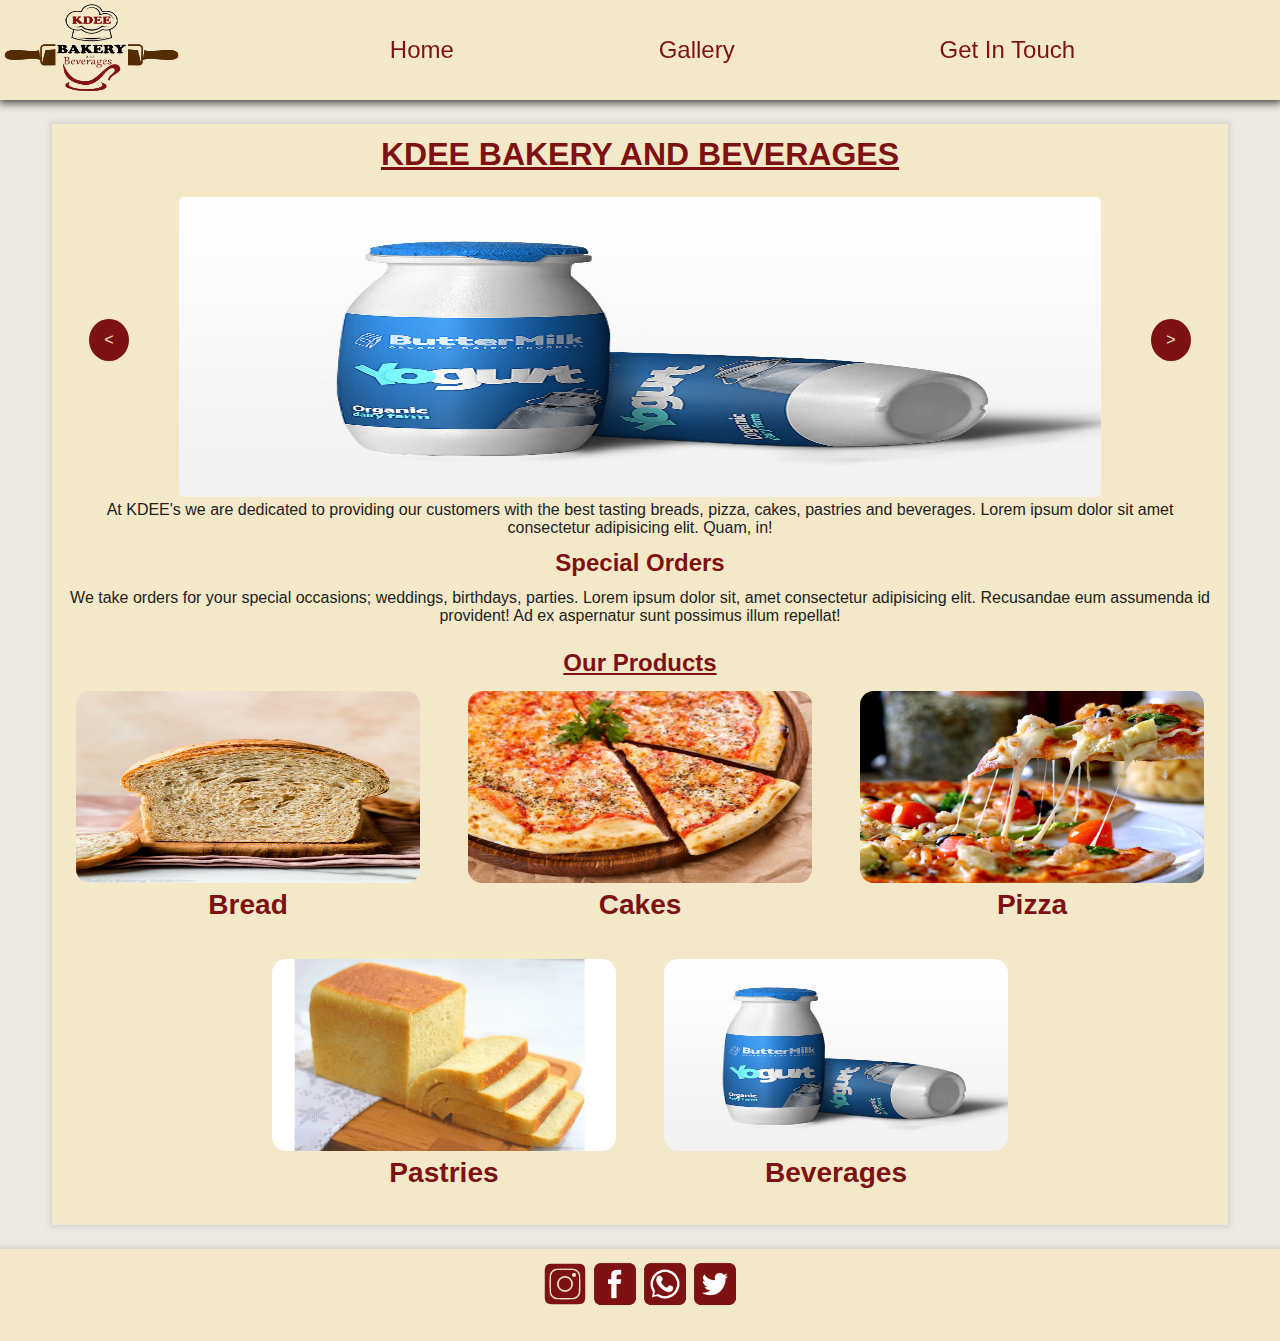
==== index.html @ 6b31b79c "Initial commit. This is a websit for KDee Bakery and Beverages" ====
<!DOCTYPE html>
<html lang="en">
<head>
    <meta charset="UTF-8">
    <meta http-equiv="X-UA-Compatible" content="IE=edge">
    <meta name="viewport" content="width=device-width, initial-scale=1.0">
    <meta name="description" content="Looking for the best bread, pizza and beverages in Ghana? We've got you covered, with high quality bread, scrumptious pizza and the sweetest beverages. Great taste is our hallmark!">
    <link rel="stylesheet" href="styles.css">
    <link href="https://fonts.googleapis.com/icon?family=Material+Icons"
      rel="stylesheet">
    <title>KDEE BAKERY & BEVERAGES</title>
</head>
<body>
    <header>
    
        <span id="logo">
            <a href="index.html">
                <img src="images/actual_kdee_png-removebg-preview.png" alt="">
            </a>
        </span>
        
        <ul id="menu-items">
            <li>
                <a href="#">Home</a>
            </li>
            <li>
                <a href="gallery.html">Gallery</a>
            </li>
            <li>
                <a href="get_in_touch.html">Get In Touch</a>
            </li>
        </ul>
        <div id="hamburger-container">
            <button type="button" id="menu-btn" class="hamburger">
                <span class="hamburger-top"></span>
                <span class="hamburger-middle"></span>
                <span class="hamburger-bottom"></span>
            </button>
        </div>
    </header>
    <main>
        <div class="mobile-menu hidden" id="menu">
            <ul id="mobile-menu-items">
                <li>
                    <a href="#">Home</a>
                </li>
                <li>
                    <a href="gallery.html">Gallery</a>
                </li>
                <li>
                    <a href="get_in_touch.html">Get In Touch</a>
                </li>
            </ul>
        </div>

        <h1>KDEE BAKERY AND BEVERAGES</h1>

        <section id="slider-container">
            <img id="slider-image" src="images/drinking-yogurt.jpg" alt="">
            <div class="slider-btn btn-left">
                &lt;
            </div>
            <div class="slider-btn btn-right">
                &gt;
            </div>
            <div id="slider-text"></div>
        </section>

        <section>
            <p>
                At KDEE's we are dedicated to providing our customers with the best tasting breads, pizza, cakes, pastries and beverages.
                Lorem ipsum dolor sit amet consectetur adipisicing elit. Quam, in!
            </p>
        </section>

        <section>
            <h2>Special Orders</h2>
            <p>
                We take orders for your special occasions; weddings, birthdays, parties. Lorem ipsum dolor sit, amet consectetur adipisicing elit. Recusandae eum assumenda id provident! Ad ex aspernatur sunt possimus illum repellat!
            </p>
        </section>
        <section id="products">
            <h2>Our Products</h2>
            <div id="products-container">
                <div class="product-item">
                    <a href="">
                        <img src="images/multigrain-bread-loaf-2.jpg" alt="">
                        <h3>Bread</h3>
                    </a>
                </div>
                <div class="product-item">
                    <a href="">
                        <img src="images/pizza.jpg" alt="">
                        <h3>Cakes</h3>
                    </a>                
                </div>
                <div class="product-item">
                    <a href="">
                        <img src="images/pizza-5179939_960_720.jpg" alt="">
                        <h3>Pizza</h3>
                    </a>                
                </div>
                <div class="product-item">
                    <a href="">
                        <img src="images/2.png" alt="">
                        <h3>Pastries</h3>
                    </a>                
                </div>
                <div class="product-item">
                    <a href="">
                        <img src="images/drinking-yogurt.jpg" alt="">
                        <h3>Beverages</h3>
                    </a>                
                </div>
            </div>
        </section>
    </main>
    <footer>
        <a href="https://www.instagram.com"><img src="images/instagram_2.png" alt=""></a>
        <a href="https://www.facebook.com"><img src="images/facebook.png" alt=""></a>
        <a href="https://www.whatsapp.com"><img src="images/whatsapp.png" alt=""></a>
        <a href="https://www.twitter.com"><img src="images/twitter.png" alt=""></a>
    </footer>
    <script src="script.js"></script>
</body>
</html>
---- styles.css ----
:root{
    --foreground: rgb(243, 233, 201);
    --primary: rgb(126, 17, 17);
}

*{
    margin: 0px 0px;
    color: #222;
    font-family: -apple-system, BlinkMacSystemFont, 'Segoe UI', Roboto, Oxygen, Ubuntu, Cantarell, 'Open Sans', 'Helvetica Neue', sans-serif;
    text-align: center;
}

body{
    background-color: rgb(236, 232, 226);
    /* background-image: url(images/pizza-5179939_960_720.jpg);
    background-repeat: no-repeat;
    background-size: cover; */
}

h2, h3 {
    color: var(--primary);
}

header{ 
    width: 100%;
    display: flex;
    justify-content: space-between;
    box-shadow: 0px 1px 8px 1.5px #444;
    background-color: var(--foreground);
    position: fixed;
    top: 0;
    z-index: 2;
}

#logo {
    width: 180px;
    height: 100px;
    padding: 0px;
    /* background-image: linear-gradient(45deg, rgb(233, 185, 97), pink); */
}

#logo img{
    width: 100%;
    height: 100%;
}

#menu-items{
    flex-grow: 1;
    display: flex;
    list-style-type: none;
    align-items: stretch;
    justify-content: space-evenly;
}

#menu-items li{
    margin-right: 35px;
    /* border: 1px solid red; */
    display: flex;
    align-items: center;
    /* margin: 0 auto;
    padding: inherit 0; */
}

#menu-items li:hover{
    transform: translateY(1px);
    border-bottom: 2px solid var(--primary);
}

a{
    text-decoration: none;
    color: var(--primary);
    font-size: 24px;
}

main{
    text-align: center;
    width: 90%;
    height: 90%;
    margin: 24px auto;
    margin-top: 124px;
    padding-top: 12px;
    padding-bottom: 24px;
    padding-left: 12px;
    padding-right: 12px;
    background-color: var(--foreground);
    box-shadow: 0px 0px 5px 2px rgba(204, 204, 204, 0.801);
}




#welcome{
    width: auto;
    text-align:center;
    background-image: radial-gradient( circle, var(--primary), var(--foreground));
    background-size:cover;
    background-position: center;
    background-repeat: no-repeat;
}

#slider-image{
    width: 80%;
    height: 300px;
    border-radius: 5px;
}

.fade {
    -webkit-animation-name: fade;
    -webkit-animation-duration: 1.5s;
    animation-name: fade;
    animation-duration: 1.5s;
  }
  
  @-webkit-keyframes fade {
    from {opacity: .4}
    to {opacity: 1}
  }
  
  @keyframes fade {
    from {opacity: .4}
    to {opacity: 1}
  }

#slider-container{
    margin-top: 24px;
    position: relative;
}

.slider-btn{
    position: absolute;
    top: 40%;
    padding: 12px 15px;
    background-color: var(--primary);
    color: var(--foreground);
    border-radius: 50%;
    text-align: center;
}

.slider-btn:hover{
    cursor: pointer;
    opacity: 0.8;
}

.btn-right{
    right: 2.2%;
    /* border-radius: 0% 50% 50% 0%; */
}

.btn-left{
    left: 2.2%;
    /* border-radius: 50% 0% 0% 50%; */
}

.btn-round{
    border-radius: 50%;
    text-align: center;
    background-color: rgba(34, 33, 33, 0.884);
}

#cancel{
    left: 0;
    color: red;
    width: 24px;
    font-weight: bold;
    font-size: 24px;
}

#cancel:hover{
    background-color: red;
    color: white;
    cursor: pointer;
}

#products{
    text-align: center;
    margin-top: 24px;
}

h1{
    color: var(--primary);
    text-decoration: underline;
}

section > h2{
    margin-top: 12px;
    margin-bottom: 12px;
}

#products > h2{
    margin-bottom: 12px;
    text-decoration: underline;
}

#products-container{
    /* border: 1px solid blue; */
    display: grid;
    grid-template-columns: 1fr 1fr 1fr 1fr 1fr 1fr;
    grid-gap: 24px;
}

.product-item{
    padding: 2px 12px;
    height: 240px;
    /* border: 1px solid green; */
}




.product-item img{
    width: 100%;
    height: 80%;
    border-radius: 14px;
    box-sizing: border-box;
}

.product-item img:hover{
    border: 2px solid rgb(211, 200, 200);
    opacity: 0.9;
}

footer{
    width: 100%;
    height: 72px;
    display: flex;
    margin: 0 auto;
    padding: 10px 0;
    justify-content: center;
    /* box-shadow: 0px 1px 8px 1.5px #444; */
    box-shadow: 0px 0px 5px 2px rgba(204, 204, 204, 0.801);
    background-color: var(--foreground);
    
}

footer img{
    width: 50px;
    height: 50px;
}


.images-container{
    
    width: 100%;
    display: grid;
    grid-template-columns:  1fr 1fr  1fr 1fr;
    gap: 12px;
}

.images-container img{
    /* width: 150px; */
    width: 100%;
    height: 200px;
    border-radius: 14px;
    border: 4px solid rgb(187, 180, 180);
    overflow: hidden;
    transition: .3s linear;
}

.images-container img:hover{
    cursor: pointer;
    transform: scale(1.05);
}

#preview-container{
    /* border: 1px solid green; */
    position: fixed;
    width: 100vw;
    height: 85vh;
    top: 100px;
    left: 0;
    background-color: rgba(27, 27, 27, 0.644);
    display: none;
    box-shadow: 0px 0px 4px 8px rgba(27, 27, 27, 0.644);
}


#preview-image{
    width: 90%;
    height: 90%;
}


#email-container{
    display: flex;
    justify-content: space-around;
}

#image-container{
    width: 60%;
}

#image-container img{
    width: 100%;
    height: 70vh;
}

#mail-section{
    box-sizing: border-box;
    padding: 5% 5px;
    width: 38%;
    border-left: 1px solid var(--primary);
    color: var(--primary);
    margin-bottom: 3px;
}

#hamburger-container{
    display: none;
    align-items: center;
    padding-right: 12px;
}

.hamburger{
    cursor: pointer;
    width: 24px;
    height: 24px;
    position: relative;
    background: none;
    border: none;
    z-index: 10;
    transition: all 0.25s;
}

.hamburger-top,
.hamburger-middle,
.hamburger-bottom{
    position: absolute;
    top: 0;
    left: 0;
    width: 24px;
    height: 2px;
    background: var(--primary);
    transform: rotate(0);
    transition: all 0.5s;
}

.hamburger-middle{
    transform: translateY(7px);
}

.hamburger-bottom{
    transform: translateY(14px);
}

.open .hamburger-top{
    transform: rotate(45deg) translateY(6px) translateX(6px);
}
.open .hamburger-middle{
    display: none;
}
.open .hamburger-bottom{
    transform: rotate(-45deg) translateY(6px) translateX(-6px);
}

.mobile-menu{
    z-index: 20;
    position: fixed;
    top: 103px;
    right: 0;
    width: 70%;
    height: 100%;
    background: var(--foreground);
    box-shadow: -1px 0px 8px 1.5px #444;
    transition: all 0.3s;
}

#mobile-menu-items{
    height: 50%;
    list-style-type:none;
    display: flex;
    flex-direction: column;
    justify-content: space-evenly;
}

#message{
    width: 250px;
    height: 100px;
}

.hidden{
    box-shadow: none;
    transform: translateX(100%);
}


/* -------------------Store Styles-----------------*/
.product-img{
    
}


/* ------------------------------------------------- */


@media (min-width:961px){

    #products-container{
        grid-template-columns: 1fr 1fr 1fr 1fr 1fr 1fr;
    }

    .product-item:nth-child(1){
        grid-column: span 2 ;
    }
    
    .product-item:nth-child(2){
        grid-column: span 2 ;
    }
    
    .product-item:nth-child(3){
        grid-column: span 2 ;
    }
    
    .product-item:nth-child(4){
        grid-column: 2/ span 2 ;
    }
    
    .product-item:nth-child(5){
        grid-column: 4 / span 2;
    }
    
}


@media (max-width: 1024px){
    body{
        text-align: center;
        padding: 0;
    }

    
    main{
        width: 96.8vw;
        margin: 24px 0;
        margin-top: 120px;
        /* padding: 16px;
        padding-bottom: 24px */
    }

    #products-container{
        /* border: 1px solid blue; */
        display: grid;
        grid-template-columns: repeat(12, 1fr);
        grid-gap: 24px;
    }
    

    .product-item:nth-child(1){
        grid-column: span 6 ;
    }
    
    .product-item:nth-child(2){
        grid-column: span 6 ;
    }
    
    .product-item:nth-child(3){
        grid-column: span 6 ;
    }
    
    .product-item:nth-child(4){
        grid-column: span 6 ;
    }
    
    .product-item:nth-child(5){
        grid-column: 4 / span 6;
    }
    
    .images-container{
        grid-template-columns: 1fr 1fr 1fr;
    }

}




@media (max-width: 768px){
    body{
        max-width:94vw;
        text-align: center;
        padding: 0;
        align-content: center;
    }
    main{
        width: 100%;
        height: 100%;
        margin: 24px 0;
        padding: 11px;
        margin-top: 120px;
    }
    header{
        max-width: 100%;
    }

    #menu-items{
        display: none;
    }

    #hamburger-container{
        display: flex;
    }

    #products-container{
        grid-template-columns: 1fr;
        column-gap: 12px;
    }

    .product-item{
        padding: 2px 4px;
    }

    .product-item img{
        width: 80%;
        height: 64%;
    }

    .product-item:nth-child(1){
        grid-column: span 1 ;
    }
    
    .product-item:nth-child(2){
        grid-column: span 1 ;
    }
    
    .product-item:nth-child(3){
        grid-column: span 1 ;
    }
    
    .product-item:nth-child(4){
        grid-column: span 1 ;
    }
    
    .product-item:nth-child(5){
        grid-column: span 1;
    }

    #email-container{
        height: 100%;
        flex-direction: column;
        align-items: center;
        justify-content: space-around;
    }

    .images-container{
        justify-items: center;
        padding: auto;
        grid-template-columns: 1fr;
    }

    .images-container img{
        width: 80%;
    }

    #image-container{
        width: 80%;
    }

    #image-container img{
        height: 30vh;
    }

    #mail-section{
        width: 50%;
        border: none;
        padding: 5% auto;
    }

    #message{
        width: 42vw;
    }

    footer{
    width: 100%;
    margin: 0;
    padding: 0 11px;
    }


}
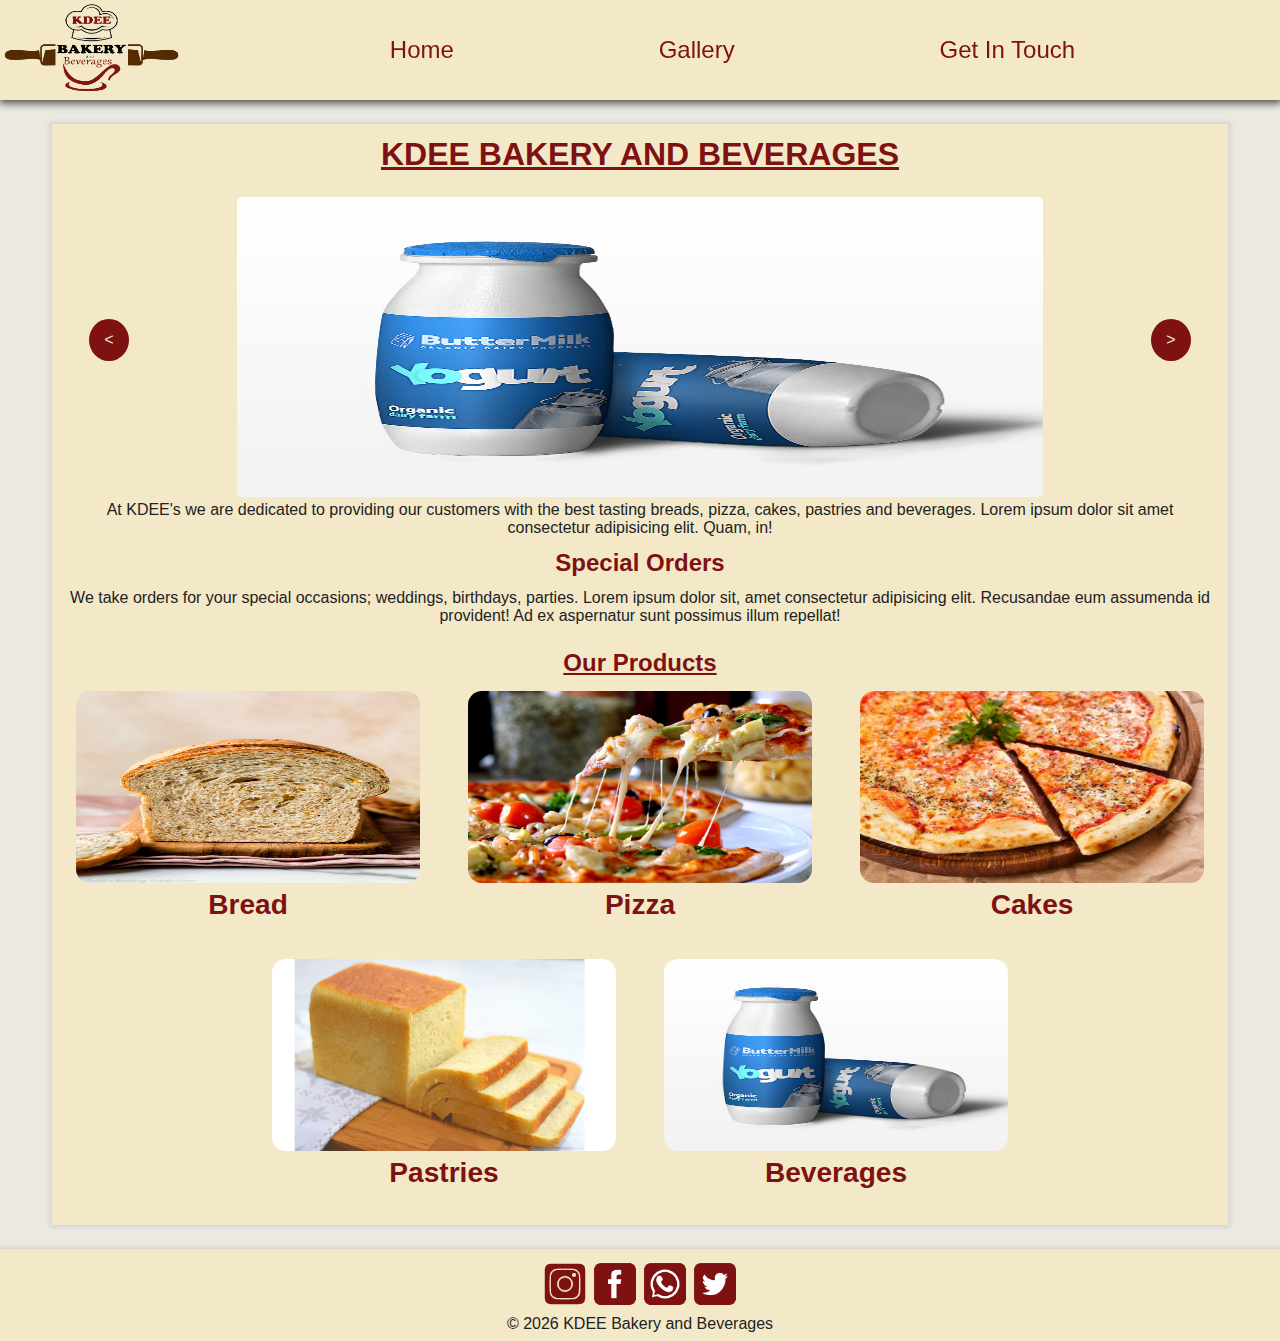
==== commit f41ed4b4: "Added images for the cake, pizza, and beverage sections of the gallery page. Inserted a copyright ta" ====
--- a/index.html
+++ b/index.html
@@ -5,6 +5,7 @@
     <meta http-equiv="X-UA-Compatible" content="IE=edge">
     <meta name="viewport" content="width=device-width, initial-scale=1.0">
     <meta name="description" content="Looking for the best bread, pizza and beverages in Ghana? We've got you covered, with high quality bread, scrumptious pizza and the sweetest beverages. Great taste is our hallmark!">
+    <link rel="icon" type="image/x-icon" href="images/actual_kdee_png-removebg-preview.png">
     <link rel="stylesheet" href="styles.css">
     <link href="https://fonts.googleapis.com/icon?family=Material+Icons"
       rel="stylesheet">
@@ -83,31 +84,31 @@
             <h2>Our Products</h2>
             <div id="products-container">
                 <div class="product-item">
-                    <a href="">
+                    <a href="gallery.html#bread">
                         <img src="images/multigrain-bread-loaf-2.jpg" alt="">
                         <h3>Bread</h3>
                     </a>
                 </div>
                 <div class="product-item">
-                    <a href="">
+                    <a href="gallery.html#pizza">
+                        <img src="images/pizza-5179939_960_720.jpg" alt="">
+                        <h3>Pizza</h3>
+                    </a>                
+                </div>
+                <div class="product-item">
+                    <a href="gallery.html#cakes">
                         <img src="images/pizza.jpg" alt="">
                         <h3>Cakes</h3>
                     </a>                
                 </div>
                 <div class="product-item">
-                    <a href="">
-                        <img src="images/pizza-5179939_960_720.jpg" alt="">
-                        <h3>Pizza</h3>
-                    </a>                
-                </div>
-                <div class="product-item">
-                    <a href="">
+                    <a href="gallery.html#pastries">
                         <img src="images/2.png" alt="">
                         <h3>Pastries</h3>
                     </a>                
                 </div>
                 <div class="product-item">
-                    <a href="">
+                    <a href="gallery.html#beverages">
                         <img src="images/drinking-yogurt.jpg" alt="">
                         <h3>Beverages</h3>
                     </a>                
@@ -116,11 +117,14 @@
         </section>
     </main>
     <footer>
-        <a href="https://www.instagram.com"><img src="images/instagram_2.png" alt=""></a>
-        <a href="https://www.facebook.com"><img src="images/facebook.png" alt=""></a>
-        <a href="https://www.whatsapp.com"><img src="images/whatsapp.png" alt=""></a>
-        <a href="https://www.twitter.com"><img src="images/twitter.png" alt=""></a>
-    </footer>
+        <div id="media-links">
+            <a href="https://www.instagram.com"><img src="images/instagram_2.png" alt=""></a>
+            <a href="https://www.facebook.com"><img src="images/facebook.png" alt=""></a>
+            <a href="https://www.whatsapp.com"><img src="images/whatsapp.png" alt=""></a>
+            <a href="https://www.twitter.com"><img src="images/twitter.png" alt=""></a>
+        </div>
+        <div>&copy <span id="copyright-date"></span> KDEE Bakery and Beverages</div>
+        </footer>
     <script src="script.js"></script>
 </body>
 </html>--- a/styles.css
+++ b/styles.css
@@ -99,7 +99,7 @@
 }
 
 #slider-image{
-    width: 80%;
+    width: 70%;
     height: 300px;
     border-radius: 5px;
 }
@@ -222,10 +222,8 @@
 footer{
     width: 100%;
     height: 72px;
-    display: flex;
     margin: 0 auto;
     padding: 10px 0;
-    justify-content: center;
     /* box-shadow: 0px 1px 8px 1.5px #444; */
     box-shadow: 0px 0px 5px 2px rgba(204, 204, 204, 0.801);
     background-color: var(--foreground);
@@ -235,6 +233,11 @@
 footer img{
     width: 50px;
     height: 50px;
+}
+
+#media-links{
+    display: flex;
+    justify-content: center;
 }
 
 
@@ -265,7 +268,7 @@
     /* border: 1px solid green; */
     position: fixed;
     width: 100vw;
-    height: 85vh;
+    height: 90vh;
     top: 100px;
     left: 0;
     background-color: rgba(27, 27, 27, 0.644);
@@ -275,7 +278,7 @@
 
 
 #preview-image{
-    width: 90%;
+    width: 65%;
     height: 90%;
 }
 
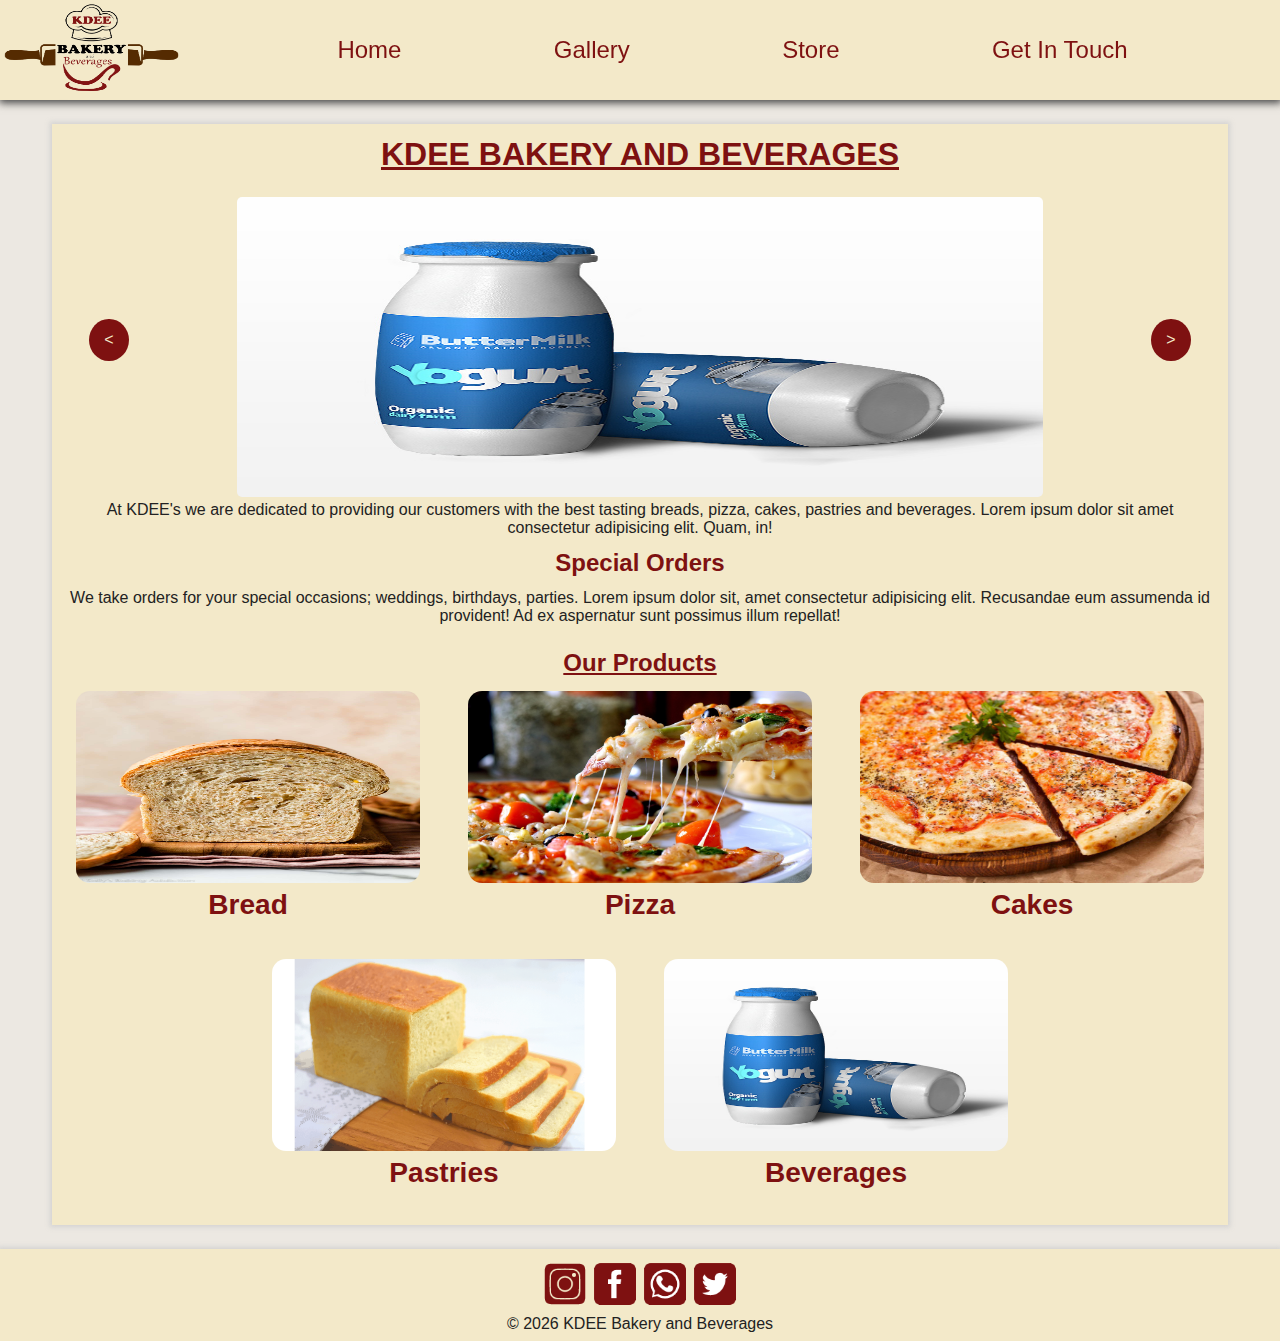
==== commit 3c494bf4: "added a store page with an ordering system with a map for deliveries" ====
--- a/index.html
+++ b/index.html
@@ -28,6 +28,9 @@
                 <a href="gallery.html">Gallery</a>
             </li>
             <li>
+                <a href="store.html">Store</a>
+            </li>
+            <li>
                 <a href="get_in_touch.html">Get In Touch</a>
             </li>
         </ul>
@@ -47,6 +50,9 @@
                 </li>
                 <li>
                     <a href="gallery.html">Gallery</a>
+                </li>
+                <li>
+                    <a href="store.html">Store</a>
                 </li>
                 <li>
                     <a href="get_in_touch.html">Get In Touch</a>
--- a/styles.css
+++ b/styles.css
@@ -29,7 +29,7 @@
     background-color: var(--foreground);
     position: fixed;
     top: 0;
-    z-index: 2;
+    z-index: 10;
 }
 
 #logo {
@@ -357,7 +357,7 @@
 .mobile-menu{
     z-index: 20;
     position: fixed;
-    top: 103px;
+    top: 102px;
     right: 0;
     width: 70%;
     height: 100%;
@@ -386,9 +386,6 @@
 
 
 /* -------------------Store Styles-----------------*/
-.product-img{
-    
-}
 
 
 /* ------------------------------------------------- */
@@ -560,6 +557,16 @@
         height: 30vh;
     }
 
+    #cancel{
+        margin-bottom: 10vh;
+        margin-top: 1.3vh;
+    }
+
+    #preview-image{
+        margin-top: 5vh;
+        height: 50vh;
+    }
+
     #mail-section{
         width: 50%;
         border: none;
